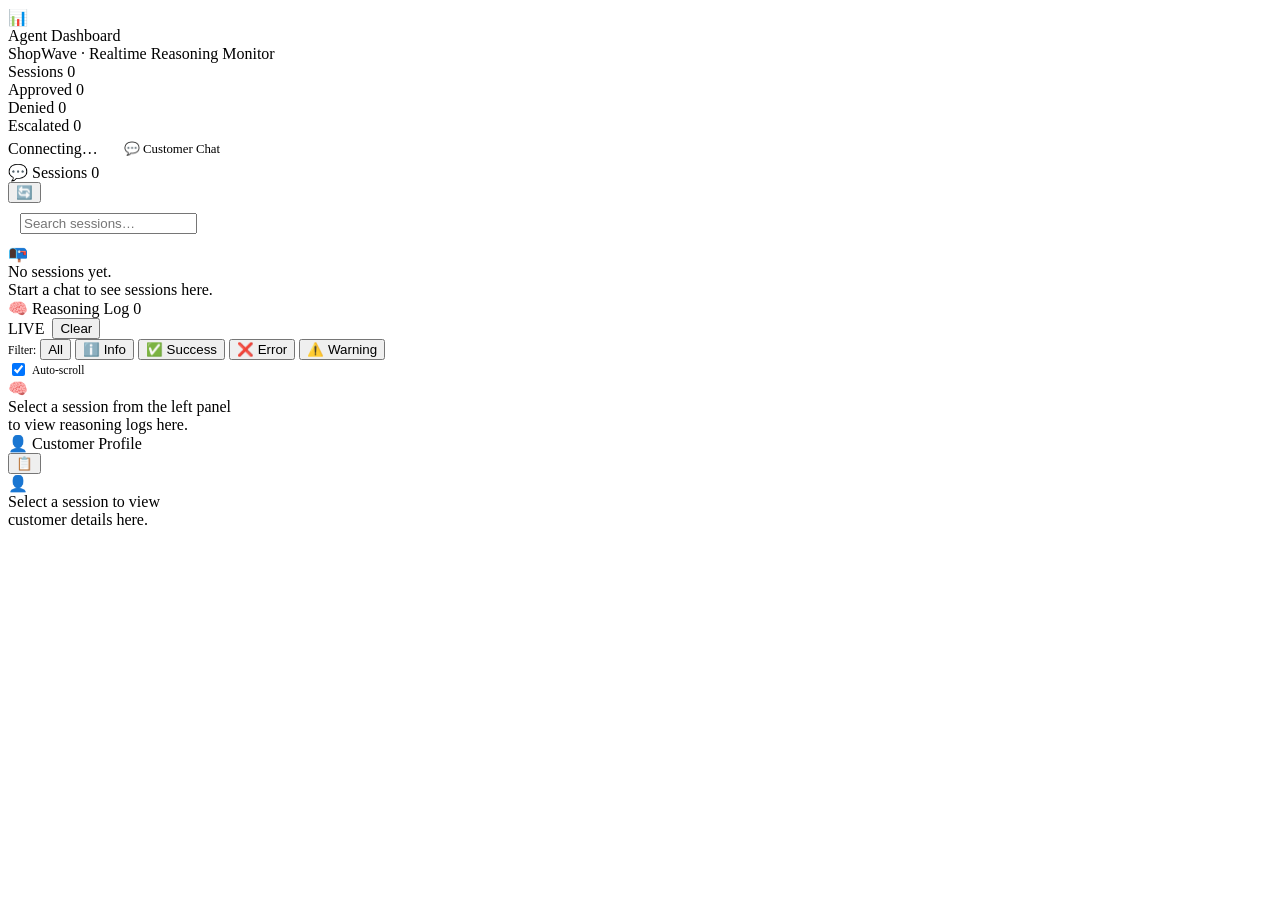
==== frontend/admin.html @ 675bbe7d "customer support Agent" ====
<!DOCTYPE html>
<html lang="en">
<head>
  <meta charset="UTF-8" />
  <meta name="viewport" content="width=device-width, initial-scale=1.0" />
  <title>ShopWave Admin — Realtime Agent Dashboard</title>
  <meta name="description" content="Admin dashboard for the ShopWave AI Customer Support Agent. Monitor real-time reasoning logs, session decisions, and customer profiles." />
  <link rel="stylesheet" href="/static/css/admin.css" />
  <link rel="icon" href="data:image/svg+xml,<svg xmlns='http://www.w3.org/2000/svg' viewBox='0 0 100 100'><text y='.9em' font-size='90'>📊</text></svg>" />
</head>
<body>

  <!-- ══════════════════════════════════ HEADER ══════════ -->
  <header class="admin-header">
    <div class="admin-brand">
      <div class="admin-logo">📊</div>
      <div>
        <div class="admin-title">Agent Dashboard</div>
        <div class="admin-subtitle">ShopWave · Realtime Reasoning Monitor</div>
      </div>
    </div>

    <div class="header-stats">
      <div class="stat-pill">
        <span class="label">Sessions</span>
        <span class="value purple" id="stat-total">0</span>
      </div>
      <div class="stat-pill">
        <span class="label">Approved</span>
        <span class="value green" id="stat-approved">0</span>
      </div>
      <div class="stat-pill">
        <span class="label">Denied</span>
        <span class="value red" id="stat-denied">0</span>
      </div>
      <div class="stat-pill">
        <span class="label">Escalated</span>
        <span class="value yellow" id="stat-escalated">0</span>
      </div>
    </div>

    <div style="display:flex;align-items:center;gap:12px">
      <div class="ws-indicator">
        <div class="ws-dot" id="ws-dot"></div>
        <span id="ws-label">Connecting…</span>
      </div>
      <a href="/" style="
        padding:6px 14px;border-radius:6px;
        border:1px solid var(--border);background:transparent;
        color:var(--text-secondary);font-size:0.8rem;
        text-decoration:none;transition:var(--transition);
        display:flex;align-items:center;gap:6px;
      " onmouseover="this.style.background='var(--bg-hover)'" onmouseout="this.style.background='transparent'">
        💬 Customer Chat
      </a>
    </div>
  </header>

  <!-- ══════════════════════════════════ BODY ════════════ -->
  <div class="admin-body">

    <!-- ──────── LEFT: Sessions Panel ──────── -->
    <section class="panel" id="sessions-panel">
      <div class="panel-header">
        <div class="panel-title">
          <span class="icon">💬</span> Sessions
          <span class="panel-count" id="session-count">0</span>
        </div>
        <button class="icon-action-btn" onclick="loadInitialSessions()" title="Refresh sessions">🔄</button>
      </div>

      <div style="padding:10px 12px;border-bottom:1px solid var(--border)">
        <input
          type="text"
          class="search-input"
          id="session-search"
          placeholder="Search sessions…"
          oninput="filterSessions(this.value)"
        />
      </div>

      <div class="panel-body scroll-section" id="session-list">
        <div class="log-empty">
          <div class="icon">📭</div>
          <div>No sessions yet.<br>Start a chat to see sessions here.</div>
        </div>
      </div>
    </section>

    <!-- ──────── MIDDLE: Reasoning Log Panel ──────── -->
    <section class="panel log-panel" id="log-panel">
      <div class="panel-header">
        <div class="panel-title">
          <span class="icon">🧠</span> Reasoning Log
          <span class="panel-count" id="log-count">0</span>
        </div>
        <div style="display:flex;align-items:center;gap:8px">
          <div class="live-toggle">
            <div class="live-badge">LIVE</div>
          </div>
          <button class="clear-btn" onclick="clearLogs()">Clear</button>
        </div>
      </div>

      <!-- Filter Controls -->
      <div class="log-controls">
        <span style="font-size:0.72rem;color:var(--text-muted)">Filter:</span>
        <button class="log-filter-btn active" data-filter="all" onclick="setLogFilter('all')">All</button>
        <button class="log-filter-btn" data-filter="info" onclick="setLogFilter('info')">ℹ️ Info</button>
        <button class="log-filter-btn" data-filter="success" onclick="setLogFilter('success')">✅ Success</button>
        <button class="log-filter-btn" data-filter="error" onclick="setLogFilter('error')">❌ Error</button>
        <button class="log-filter-btn" data-filter="warning" onclick="setLogFilter('warning')">⚠️ Warning</button>
        <label style="margin-left:auto;display:flex;align-items:center;gap:4px;font-size:0.72rem;color:var(--text-muted);cursor:pointer">
          <input type="checkbox" checked id="auto-scroll-chk" onchange="autoScroll=this.checked" style="accent-color:var(--accent)" />
          Auto-scroll
        </label>
      </div>

      <div class="panel-body scroll-section" id="log-panel-body">
        <div class="log-stream" id="log-stream">
          <div class="log-empty">
            <div class="icon">🧠</div>
            <div>Select a session from the left panel<br>to view reasoning logs here.</div>
          </div>
        </div>
      </div>
    </section>

    <!-- ──────── RIGHT: Customer Detail Panel ──────── -->
    <section class="panel detail-panel" id="detail-panel">
      <div class="panel-header">
        <div class="panel-title">
          <span class="icon">👤</span> Customer Profile
        </div>
        <button class="icon-action-btn" onclick="loadCustomerList()" title="Browse all customers">📋</button>
      </div>

      <div class="panel-body scroll-section" id="detail-content">
        <div class="detail-empty">
          <div class="icon">👤</div>
          <div>Select a session to view<br>customer details here.</div>
        </div>
      </div>
    </section>

  </div><!-- end admin-body -->

  <!-- Customer List Modal -->
  <div id="customer-modal" style="
    display:none;position:fixed;inset:0;z-index:1000;
    background:rgba(0,0,0,0.7);backdrop-filter:blur(4px);
    align-items:center;justify-content:center;
  ">
    <div style="
      background:var(--bg-card);border:1px solid var(--border);
      border-radius:16px;padding:24px;max-width:600px;width:90%;
      max-height:80vh;display:flex;flex-direction:column;gap:16px;
      box-shadow:0 20px 60px rgba(0,0,0,0.5);
    ">
      <div style="display:flex;align-items:center;justify-content:space-between">
        <h2 style="font-size:1rem;font-weight:600">All Customers (CRM)</h2>
        <button onclick="closeCustomerModal()" style="
          background:none;border:none;color:var(--text-muted);
          cursor:pointer;font-size:1.2rem;
        ">✕</button>
      </div>
      <input type="text" class="search-input" placeholder="Search by name or email…" oninput="filterCustomerList(this.value)" id="cust-search" />
      <div id="customer-list-items" style="overflow-y:auto;display:flex;flex-direction:column;gap:6px;"></div>
    </div>
  </div>

  <script src="/static/js/admin.js"></script>
  <script>
    // ─── Customer List Modal ────────────────────────────────
    let allCustomers = [];

    async function loadCustomerList() {
      const modal = document.getElementById('customer-modal');
      modal.style.display = 'flex';
      if (allCustomers.length === 0) {
        try {
          const res = await fetch(`${API_BASE}/api/admin/customers`);
          allCustomers = await res.json();
        } catch (e) {
          allCustomers = [];
        }
      }
      renderCustomerList(allCustomers);
    }

    function closeCustomerModal() {
      document.getElementById('customer-modal').style.display = 'none';
    }

    function filterCustomerList(q) {
      const filtered = allCustomers.filter(c =>
        c.name.toLowerCase().includes(q.toLowerCase()) ||
        c.email.toLowerCase().includes(q.toLowerCase()) ||
        c.customer_id.toLowerCase().includes(q.toLowerCase())
      );
      renderCustomerList(filtered);
    }

    function renderCustomerList(customers) {
      const el = document.getElementById('customer-list-items');
      const tierIcon = { bronze: '🥉', silver: '🥈', gold: '🥇', platinum: '💎' };
      el.innerHTML = customers.map(c => `
        <div style="
          padding:10px 14px;background:var(--bg-panel);
          border:1px solid var(--border);border-radius:8px;
          cursor:pointer;transition:var(--transition);
          display:flex;align-items:center;justify-content:space-between;
        "
        onclick="selectCustomerFromModal('${c.customer_id}')"
        onmouseover="this.style.background='var(--bg-hover)'"
        onmouseout="this.style.background='var(--bg-panel)'">
          <div>
            <div style="font-weight:600;font-size:0.85rem">${c.name}</div>
            <div style="font-size:0.72rem;color:var(--text-muted)">${c.email}</div>
          </div>
          <div style="display:flex;align-items:center;gap:8px">
            <span class="tier-badge tier-${c.tier}">${tierIcon[c.tier] || '⭐'} ${c.tier}</span>
            <span style="font-family:monospace;font-size:0.7rem;color:var(--accent)">${c.customer_id}</span>
          </div>
        </div>
      `).join('') || '<div style="color:var(--text-muted);text-align:center;padding:20px">No customers found</div>';
    }

    function selectCustomerFromModal(customerId) {
      closeCustomerModal();
      loadCustomerDetail(customerId, null);
    }

    // Session search filter
    function filterSessions(q) {
      const items = document.querySelectorAll('.session-item');
      items.forEach(item => {
        const text = item.textContent.toLowerCase();
        item.style.display = text.includes(q.toLowerCase()) ? '' : 'none';
      });
    }
  </script>
</body>
</html>
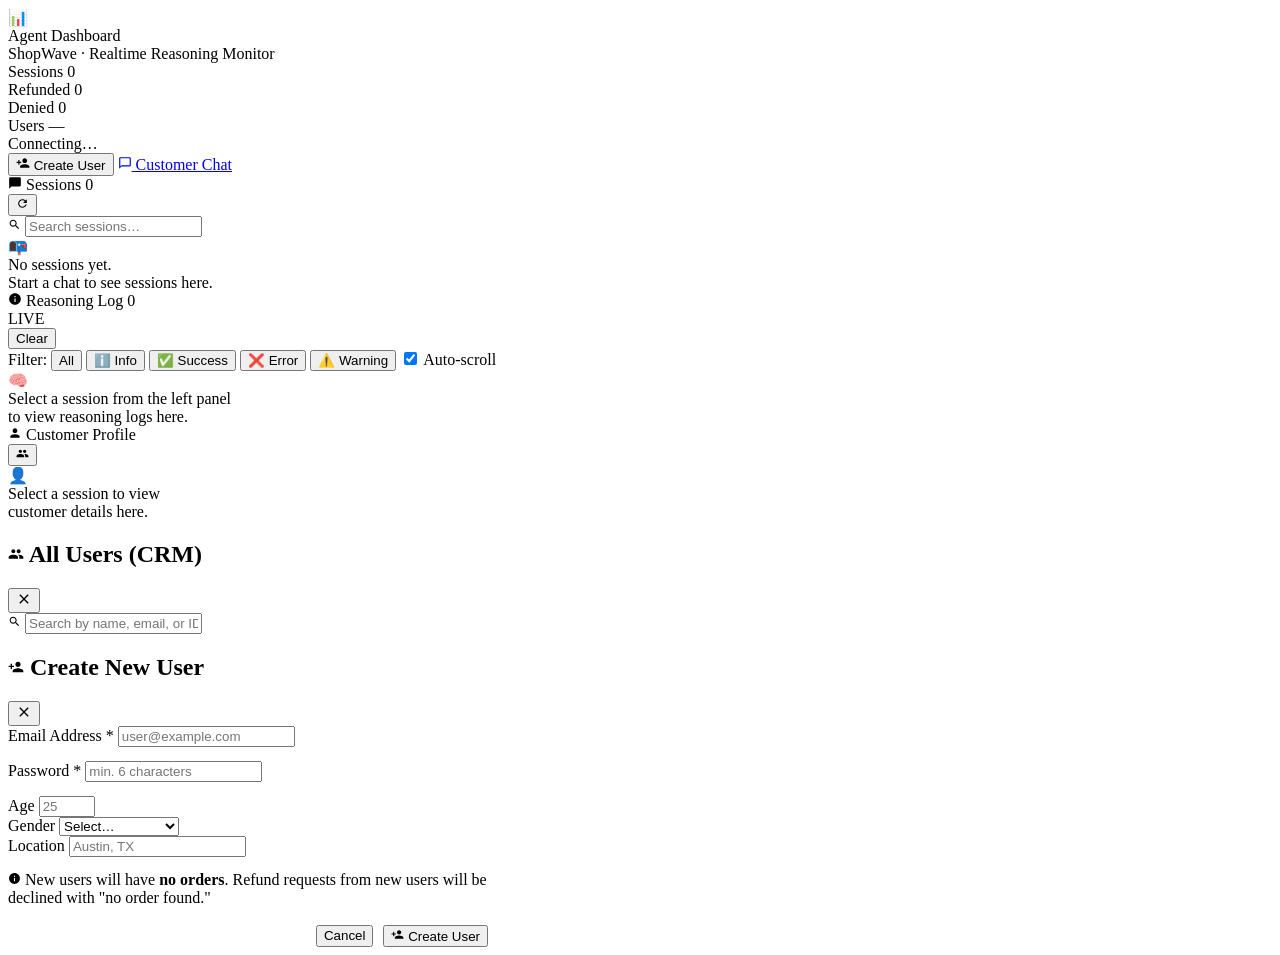
==== commit 433c45ce: "Update code" ====
--- a/frontend/admin.html
+++ b/frontend/admin.html
@@ -4,7 +4,10 @@
   <meta charset="UTF-8" />
   <meta name="viewport" content="width=device-width, initial-scale=1.0" />
   <title>ShopWave Admin — Realtime Agent Dashboard</title>
-  <meta name="description" content="Admin dashboard for the ShopWave AI Customer Support Agent. Monitor real-time reasoning logs, session decisions, and customer profiles." />
+  <meta name="description" content="Admin dashboard for ShopWave AI. Monitor real-time agent reasoning, sessions, and manage users." />
+  <link rel="preconnect" href="https://fonts.googleapis.com" />
+  <link rel="preconnect" href="https://fonts.gstatic.com" crossorigin />
+  <link href="https://fonts.googleapis.com/css2?family=Inter:wght@300;400;500;600;700&display=swap" rel="stylesheet" />
   <link rel="stylesheet" href="/static/css/admin.css" />
   <link rel="icon" href="data:image/svg+xml,<svg xmlns='http://www.w3.org/2000/svg' viewBox='0 0 100 100'><text y='.9em' font-size='90'>📊</text></svg>" />
 </head>
@@ -22,36 +25,35 @@
 
     <div class="header-stats">
       <div class="stat-pill">
-        <span class="label">Sessions</span>
-        <span class="value purple" id="stat-total">0</span>
-      </div>
-      <div class="stat-pill">
-        <span class="label">Approved</span>
-        <span class="value green" id="stat-approved">0</span>
-      </div>
-      <div class="stat-pill">
-        <span class="label">Denied</span>
-        <span class="value red" id="stat-denied">0</span>
-      </div>
-      <div class="stat-pill">
-        <span class="label">Escalated</span>
-        <span class="value yellow" id="stat-escalated">0</span>
-      </div>
-    </div>
-
-    <div style="display:flex;align-items:center;gap:12px">
-      <div class="ws-indicator">
+        <span class="stat-label">Sessions</span>
+        <span class="stat-val purple" id="stat-total">0</span>
+      </div>
+      <div class="stat-pill">
+        <span class="stat-label">Refunded</span>
+        <span class="stat-val green" id="stat-approved">0</span>
+      </div>
+      <div class="stat-pill">
+        <span class="stat-label">Denied</span>
+        <span class="stat-val red" id="stat-denied">0</span>
+      </div>
+      <div class="stat-pill">
+        <span class="stat-label">Users</span>
+        <span class="stat-val blue" id="stat-users">—</span>
+      </div>
+    </div>
+
+    <div class="header-actions">
+      <div class="ws-indicator" id="ws-indicator">
         <div class="ws-dot" id="ws-dot"></div>
-        <span id="ws-label">Connecting…</span>
-      </div>
-      <a href="/" style="
-        padding:6px 14px;border-radius:6px;
-        border:1px solid var(--border);background:transparent;
-        color:var(--text-secondary);font-size:0.8rem;
-        text-decoration:none;transition:var(--transition);
-        display:flex;align-items:center;gap:6px;
-      " onmouseover="this.style.background='var(--bg-hover)'" onmouseout="this.style.background='transparent'">
-        💬 Customer Chat
+        <span class="ws-label" id="ws-label">Connecting…</span>
+      </div>
+      <button class="admin-action-btn purple" id="create-user-btn" onclick="openCreateUserModal()">
+        <svg width="14" height="14" viewBox="0 0 24 24" fill="currentColor"><path d="M15 12c2.21 0 4-1.79 4-4s-1.79-4-4-4-4 1.79-4 4 1.79 4 4 4zm-9-2V7H4v3H1v2h3v3h2v-3h3v-2H6zm9 4c-2.67 0-8 1.34-8 4v2h16v-2c0-2.66-5.33-4-8-4z"/></svg>
+        Create User
+      </button>
+      <a href="/" class="admin-action-btn">
+        <svg width="14" height="14" viewBox="0 0 24 24" fill="currentColor"><path d="M20 2H4c-1.1 0-2 .9-2 2v18l4-4h14c1.1 0 2-.9 2-2V4c0-1.1-.9-2-2-2zm0 14H6l-2 2V4h16v12z"/></svg>
+        Customer Chat
       </a>
     </div>
   </header>
@@ -59,186 +61,181 @@
   <!-- ══════════════════════════════════ BODY ════════════ -->
   <div class="admin-body">
 
-    <!-- ──────── LEFT: Sessions Panel ──────── -->
+    <!-- ─── LEFT: Sessions ─── -->
     <section class="panel" id="sessions-panel">
       <div class="panel-header">
         <div class="panel-title">
-          <span class="icon">💬</span> Sessions
+          <svg width="14" height="14" viewBox="0 0 24 24" fill="currentColor"><path d="M20 2H4c-1.1 0-2 .9-2 2v18l4-4h14c1.1 0 2-.9 2-2V4c0-1.1-.9-2-2-2z"/></svg>
+          Sessions
           <span class="panel-count" id="session-count">0</span>
         </div>
-        <button class="icon-action-btn" onclick="loadInitialSessions()" title="Refresh sessions">🔄</button>
-      </div>
-
-      <div style="padding:10px 12px;border-bottom:1px solid var(--border)">
-        <input
-          type="text"
-          class="search-input"
-          id="session-search"
-          placeholder="Search sessions…"
-          oninput="filterSessions(this.value)"
-        />
-      </div>
-
+        <div class="panel-header-actions">
+          <button class="icon-action-btn" onclick="loadInitialSessions()" title="Refresh" aria-label="Refresh sessions">
+            <svg width="13" height="13" viewBox="0 0 24 24" fill="currentColor"><path d="M17.65 6.35C16.2 4.9 14.21 4 12 4c-4.42 0-7.99 3.58-7.99 8s3.57 8 7.99 8c3.73 0 6.84-2.55 7.73-6h-2.08c-.82 2.33-3.04 4-5.65 4-3.31 0-6-2.69-6-6s2.69-6 6-6c1.66 0 3.14.69 4.22 1.78L13 11h7V4l-2.35 2.35z"/></svg>
+          </button>
+        </div>
+      </div>
+      <div class="panel-search">
+        <svg width="13" height="13" viewBox="0 0 24 24" fill="currentColor"><path d="M15.5 14h-.79l-.28-.27C15.41 12.59 16 11.11 16 9.5 16 5.91 13.09 3 9.5 3S3 5.91 3 9.5 5.91 16 9.5 16c1.61 0 3.09-.59 4.23-1.57l.27.28v.79l5 4.99L20.49 19l-4.99-5zm-6 0C7.01 14 5 11.99 5 9.5S7.01 5 9.5 5 14 7.01 14 9.5 11.99 14 9.5 14z"/></svg>
+        <input type="text" class="search-input" id="session-search" placeholder="Search sessions…" oninput="filterSessions(this.value)" aria-label="Search sessions" />
+      </div>
       <div class="panel-body scroll-section" id="session-list">
-        <div class="log-empty">
-          <div class="icon">📭</div>
-          <div>No sessions yet.<br>Start a chat to see sessions here.</div>
+        <div class="empty-state">
+          <div class="empty-icon">📭</div>
+          <div>No sessions yet.<br/>Start a chat to see sessions here.</div>
         </div>
       </div>
     </section>
 
-    <!-- ──────── MIDDLE: Reasoning Log Panel ──────── -->
+    <!-- ─── MIDDLE: Reasoning Log ─── -->
     <section class="panel log-panel" id="log-panel">
       <div class="panel-header">
         <div class="panel-title">
-          <span class="icon">🧠</span> Reasoning Log
+          <svg width="14" height="14" viewBox="0 0 24 24" fill="currentColor"><path d="M12 2C6.48 2 2 6.48 2 12s4.48 10 10 10 10-4.48 10-10S17.52 2 12 2zm1 15h-2v-6h2v6zm0-8h-2V7h2v2z"/></svg>
+          Reasoning Log
           <span class="panel-count" id="log-count">0</span>
         </div>
-        <div style="display:flex;align-items:center;gap:8px">
-          <div class="live-toggle">
-            <div class="live-badge">LIVE</div>
-          </div>
-          <button class="clear-btn" onclick="clearLogs()">Clear</button>
-        </div>
-      </div>
-
-      <!-- Filter Controls -->
+        <div class="panel-header-actions">
+          <div class="live-badge">
+            <div class="live-dot"></div>
+            LIVE
+          </div>
+          <button class="clear-btn" onclick="clearLogs()" aria-label="Clear logs">Clear</button>
+        </div>
+      </div>
+
       <div class="log-controls">
-        <span style="font-size:0.72rem;color:var(--text-muted)">Filter:</span>
-        <button class="log-filter-btn active" data-filter="all" onclick="setLogFilter('all')">All</button>
-        <button class="log-filter-btn" data-filter="info" onclick="setLogFilter('info')">ℹ️ Info</button>
-        <button class="log-filter-btn" data-filter="success" onclick="setLogFilter('success')">✅ Success</button>
-        <button class="log-filter-btn" data-filter="error" onclick="setLogFilter('error')">❌ Error</button>
-        <button class="log-filter-btn" data-filter="warning" onclick="setLogFilter('warning')">⚠️ Warning</button>
-        <label style="margin-left:auto;display:flex;align-items:center;gap:4px;font-size:0.72rem;color:var(--text-muted);cursor:pointer">
-          <input type="checkbox" checked id="auto-scroll-chk" onchange="autoScroll=this.checked" style="accent-color:var(--accent)" />
+        <span class="filter-label">Filter:</span>
+        <button class="log-filter-btn active" data-filter="all"     onclick="setLogFilter('all')">All</button>
+        <button class="log-filter-btn"         data-filter="info"    onclick="setLogFilter('info')">ℹ️ Info</button>
+        <button class="log-filter-btn"         data-filter="success" onclick="setLogFilter('success')">✅ Success</button>
+        <button class="log-filter-btn"         data-filter="error"   onclick="setLogFilter('error')">❌ Error</button>
+        <button class="log-filter-btn"         data-filter="warning" onclick="setLogFilter('warning')">⚠️ Warning</button>
+        <label class="auto-scroll-label">
+          <input type="checkbox" checked id="auto-scroll-chk" onchange="autoScroll=this.checked" aria-label="Auto-scroll logs" />
           Auto-scroll
         </label>
       </div>
 
       <div class="panel-body scroll-section" id="log-panel-body">
         <div class="log-stream" id="log-stream">
-          <div class="log-empty">
-            <div class="icon">🧠</div>
-            <div>Select a session from the left panel<br>to view reasoning logs here.</div>
+          <div class="empty-state">
+            <div class="empty-icon">🧠</div>
+            <div>Select a session from the left panel<br/>to view reasoning logs here.</div>
           </div>
         </div>
       </div>
     </section>
 
-    <!-- ──────── RIGHT: Customer Detail Panel ──────── -->
+    <!-- ─── RIGHT: Customer / User Detail ─── -->
     <section class="panel detail-panel" id="detail-panel">
       <div class="panel-header">
         <div class="panel-title">
-          <span class="icon">👤</span> Customer Profile
-        </div>
-        <button class="icon-action-btn" onclick="loadCustomerList()" title="Browse all customers">📋</button>
-      </div>
-
+          <svg width="14" height="14" viewBox="0 0 24 24" fill="currentColor"><path d="M12 12c2.21 0 4-1.79 4-4s-1.79-4-4-4-4 1.79-4 4 1.79 4 4 4zm0 2c-2.67 0-8 1.34-8 4v2h16v-2c0-2.66-5.33-4-8-4z"/></svg>
+          Customer Profile
+        </div>
+        <div class="panel-header-actions">
+          <button class="icon-action-btn" onclick="openUserList()" title="Browse all users" aria-label="Browse users">
+            <svg width="13" height="13" viewBox="0 0 24 24" fill="currentColor"><path d="M16 11c1.66 0 2.99-1.34 2.99-3S17.66 5 16 5c-1.66 0-3 1.34-3 3s1.34 3 3 3zm-8 0c1.66 0 2.99-1.34 2.99-3S9.66 5 8 5C6.34 5 5 6.34 5 8s1.34 3 3 3zm0 2c-2.33 0-7 1.17-7 3.5V19h14v-2.5c0-2.33-4.67-3.5-7-3.5zm8 0c-.29 0-.62.02-.97.05 1.16.84 1.97 1.97 1.97 3.45V19h6v-2.5c0-2.33-4.67-3.5-7-3.5z"/></svg>
+          </button>
+        </div>
+      </div>
       <div class="panel-body scroll-section" id="detail-content">
-        <div class="detail-empty">
-          <div class="icon">👤</div>
-          <div>Select a session to view<br>customer details here.</div>
+        <div class="empty-state">
+          <div class="empty-icon">👤</div>
+          <div>Select a session to view<br/>customer details here.</div>
         </div>
       </div>
     </section>
 
   </div><!-- end admin-body -->
 
-  <!-- Customer List Modal -->
-  <div id="customer-modal" style="
-    display:none;position:fixed;inset:0;z-index:1000;
-    background:rgba(0,0,0,0.7);backdrop-filter:blur(4px);
-    align-items:center;justify-content:center;
-  ">
-    <div style="
-      background:var(--bg-card);border:1px solid var(--border);
-      border-radius:16px;padding:24px;max-width:600px;width:90%;
-      max-height:80vh;display:flex;flex-direction:column;gap:16px;
-      box-shadow:0 20px 60px rgba(0,0,0,0.5);
-    ">
-      <div style="display:flex;align-items:center;justify-content:space-between">
-        <h2 style="font-size:1rem;font-weight:600">All Customers (CRM)</h2>
-        <button onclick="closeCustomerModal()" style="
-          background:none;border:none;color:var(--text-muted);
-          cursor:pointer;font-size:1.2rem;
-        ">✕</button>
-      </div>
-      <input type="text" class="search-input" placeholder="Search by name or email…" oninput="filterCustomerList(this.value)" id="cust-search" />
-      <div id="customer-list-items" style="overflow-y:auto;display:flex;flex-direction:column;gap:6px;"></div>
+  <!-- ══════════════════════════════════ USER LIST MODAL ══ -->
+  <div class="modal-overlay" id="user-list-modal">
+    <div class="modal-card">
+      <div class="modal-header">
+        <h2 class="modal-title">
+          <svg width="16" height="16" viewBox="0 0 24 24" fill="currentColor"><path d="M16 11c1.66 0 2.99-1.34 2.99-3S17.66 5 16 5c-1.66 0-3 1.34-3 3s1.34 3 3 3zm-8 0c1.66 0 2.99-1.34 2.99-3S9.66 5 8 5C6.34 5 5 6.34 5 8s1.34 3 3 3zm0 2c-2.33 0-7 1.17-7 3.5V19h14v-2.5c0-2.33-4.67-3.5-7-3.5zm8 0c-.29 0-.62.02-.97.05 1.16.84 1.97 1.97 1.97 3.45V19h6v-2.5c0-2.33-4.67-3.5-7-3.5z"/></svg>
+          All Users (CRM)
+        </h2>
+        <button class="modal-close" onclick="closeUserList()" aria-label="Close modal">
+          <svg width="16" height="16" viewBox="0 0 24 24" fill="currentColor"><path d="M19 6.41L17.59 5 12 10.59 6.41 5 5 6.41 10.59 12 5 17.59 6.41 19 12 13.41 17.59 19 19 17.59 13.41 12z"/></svg>
+        </button>
+      </div>
+      <div class="modal-search">
+        <svg width="13" height="13" viewBox="0 0 24 24" fill="currentColor"><path d="M15.5 14h-.79l-.28-.27C15.41 12.59 16 11.11 16 9.5 16 5.91 13.09 3 9.5 3S3 5.91 3 9.5 5.91 16 9.5 16c1.61 0 3.09-.59 4.23-1.57l.27.28v.79l5 4.99L20.49 19l-4.99-5zm-6 0C7.01 14 5 11.99 5 9.5S7.01 5 9.5 5 14 7.01 14 9.5 11.99 14 9.5 14z"/></svg>
+        <input type="text" class="search-input" id="user-list-search" placeholder="Search by name, email, or ID…" oninput="filterUserList(this.value)" aria-label="Search users" />
+      </div>
+      <div class="modal-body" id="user-list-items"></div>
     </div>
   </div>
 
+  <!-- ══════════════════════════════════ CREATE USER MODAL ══ -->
+  <div class="modal-overlay" id="create-user-modal">
+    <div class="modal-card" style="max-width:480px">
+      <div class="modal-header">
+        <h2 class="modal-title">
+          <svg width="16" height="16" viewBox="0 0 24 24" fill="currentColor"><path d="M15 12c2.21 0 4-1.79 4-4s-1.79-4-4-4-4 1.79-4 4 1.79 4 4 4zm-9-2V7H4v3H1v2h3v3h2v-3h3v-2H6zm9 4c-2.67 0-8 1.34-8 4v2h16v-2c0-2.66-5.33-4-8-4z"/></svg>
+          Create New User
+        </h2>
+        <button class="modal-close" onclick="closeCreateUserModal()" aria-label="Close">
+          <svg width="16" height="16" viewBox="0 0 24 24" fill="currentColor"><path d="M19 6.41L17.59 5 12 10.59 6.41 5 5 6.41 10.59 12 5 17.59 6.41 19 12 13.41 17.59 19 19 17.59 13.41 12z"/></svg>
+        </button>
+      </div>
+
+      <form class="modal-body" id="create-user-form" onsubmit="submitCreateUser(event)" style="gap:14px;display:flex;flex-direction:column">
+        <div class="cu-row">
+          <div class="cu-field">
+            <label class="cu-label" for="cu-email">Email Address *</label>
+            <input class="cu-input" id="cu-email" type="email" placeholder="user@example.com" required />
+          </div>
+        </div>
+        <div class="cu-row">
+          <div class="cu-field">
+            <label class="cu-label" for="cu-password">Password *</label>
+            <input class="cu-input" id="cu-password" type="password" placeholder="min. 6 characters" minlength="6" required />
+          </div>
+        </div>
+        <div class="cu-row cu-row-3">
+          <div class="cu-field">
+            <label class="cu-label" for="cu-age">Age</label>
+            <input class="cu-input" id="cu-age" type="number" placeholder="25" min="1" max="120" />
+          </div>
+          <div class="cu-field">
+            <label class="cu-label" for="cu-gender">Gender</label>
+            <select class="cu-input" id="cu-gender">
+              <option value="">Select…</option>
+              <option>Male</option>
+              <option>Female</option>
+              <option>Non-binary</option>
+              <option>Prefer not to say</option>
+            </select>
+          </div>
+          <div class="cu-field">
+            <label class="cu-label" for="cu-location">Location</label>
+            <input class="cu-input" id="cu-location" type="text" placeholder="Austin, TX" />
+          </div>
+        </div>
+
+        <div class="cu-note">
+          <svg width="13" height="13" viewBox="0 0 24 24" fill="currentColor"><path d="M12 2C6.48 2 2 6.48 2 12s4.48 10 10 10 10-4.48 10-10S17.52 2 12 2zm1 15h-2v-6h2v6zm0-8h-2V7h2v2z"/></svg>
+          New users will have <strong>no orders</strong>. Refund requests from new users will be declined with "no order found."
+        </div>
+
+        <div class="cu-error" id="cu-error" style="display:none"></div>
+        <div class="cu-success" id="cu-success" style="display:none"></div>
+
+        <div style="display:flex;gap:10px;justify-content:flex-end;margin-top:4px">
+          <button type="button" class="admin-action-btn" onclick="closeCreateUserModal()">Cancel</button>
+          <button type="submit" class="admin-action-btn purple" id="cu-submit-btn">
+            <svg width="13" height="13" viewBox="0 0 24 24" fill="currentColor"><path d="M15 12c2.21 0 4-1.79 4-4s-1.79-4-4-4-4 1.79-4 4 1.79 4 4 4zm-9-2V7H4v3H1v2h3v3h2v-3h3v-2H6zm9 4c-2.67 0-8 1.34-8 4v2h16v-2c0-2.66-5.33-4-8-4z"/></svg>
+            Create User
+          </button>
+        </div>
+      </form>
+    </div>
+  </div>
+
   <script src="/static/js/admin.js"></script>
-  <script>
-    // ─── Customer List Modal ────────────────────────────────
-    let allCustomers = [];
-
-    async function loadCustomerList() {
-      const modal = document.getElementById('customer-modal');
-      modal.style.display = 'flex';
-      if (allCustomers.length === 0) {
-        try {
-          const res = await fetch(`${API_BASE}/api/admin/customers`);
-          allCustomers = await res.json();
-        } catch (e) {
-          allCustomers = [];
-        }
-      }
-      renderCustomerList(allCustomers);
-    }
-
-    function closeCustomerModal() {
-      document.getElementById('customer-modal').style.display = 'none';
-    }
-
-    function filterCustomerList(q) {
-      const filtered = allCustomers.filter(c =>
-        c.name.toLowerCase().includes(q.toLowerCase()) ||
-        c.email.toLowerCase().includes(q.toLowerCase()) ||
-        c.customer_id.toLowerCase().includes(q.toLowerCase())
-      );
-      renderCustomerList(filtered);
-    }
-
-    function renderCustomerList(customers) {
-      const el = document.getElementById('customer-list-items');
-      const tierIcon = { bronze: '🥉', silver: '🥈', gold: '🥇', platinum: '💎' };
-      el.innerHTML = customers.map(c => `
-        <div style="
-          padding:10px 14px;background:var(--bg-panel);
-          border:1px solid var(--border);border-radius:8px;
-          cursor:pointer;transition:var(--transition);
-          display:flex;align-items:center;justify-content:space-between;
-        "
-        onclick="selectCustomerFromModal('${c.customer_id}')"
-        onmouseover="this.style.background='var(--bg-hover)'"
-        onmouseout="this.style.background='var(--bg-panel)'">
-          <div>
-            <div style="font-weight:600;font-size:0.85rem">${c.name}</div>
-            <div style="font-size:0.72rem;color:var(--text-muted)">${c.email}</div>
-          </div>
-          <div style="display:flex;align-items:center;gap:8px">
-            <span class="tier-badge tier-${c.tier}">${tierIcon[c.tier] || '⭐'} ${c.tier}</span>
-            <span style="font-family:monospace;font-size:0.7rem;color:var(--accent)">${c.customer_id}</span>
-          </div>
-        </div>
-      `).join('') || '<div style="color:var(--text-muted);text-align:center;padding:20px">No customers found</div>';
-    }
-
-    function selectCustomerFromModal(customerId) {
-      closeCustomerModal();
-      loadCustomerDetail(customerId, null);
-    }
-
-    // Session search filter
-    function filterSessions(q) {
-      const items = document.querySelectorAll('.session-item');
-      items.forEach(item => {
-        const text = item.textContent.toLowerCase();
-        item.style.display = text.includes(q.toLowerCase()) ? '' : 'none';
-      });
-    }
-  </script>
 </body>
 </html>
